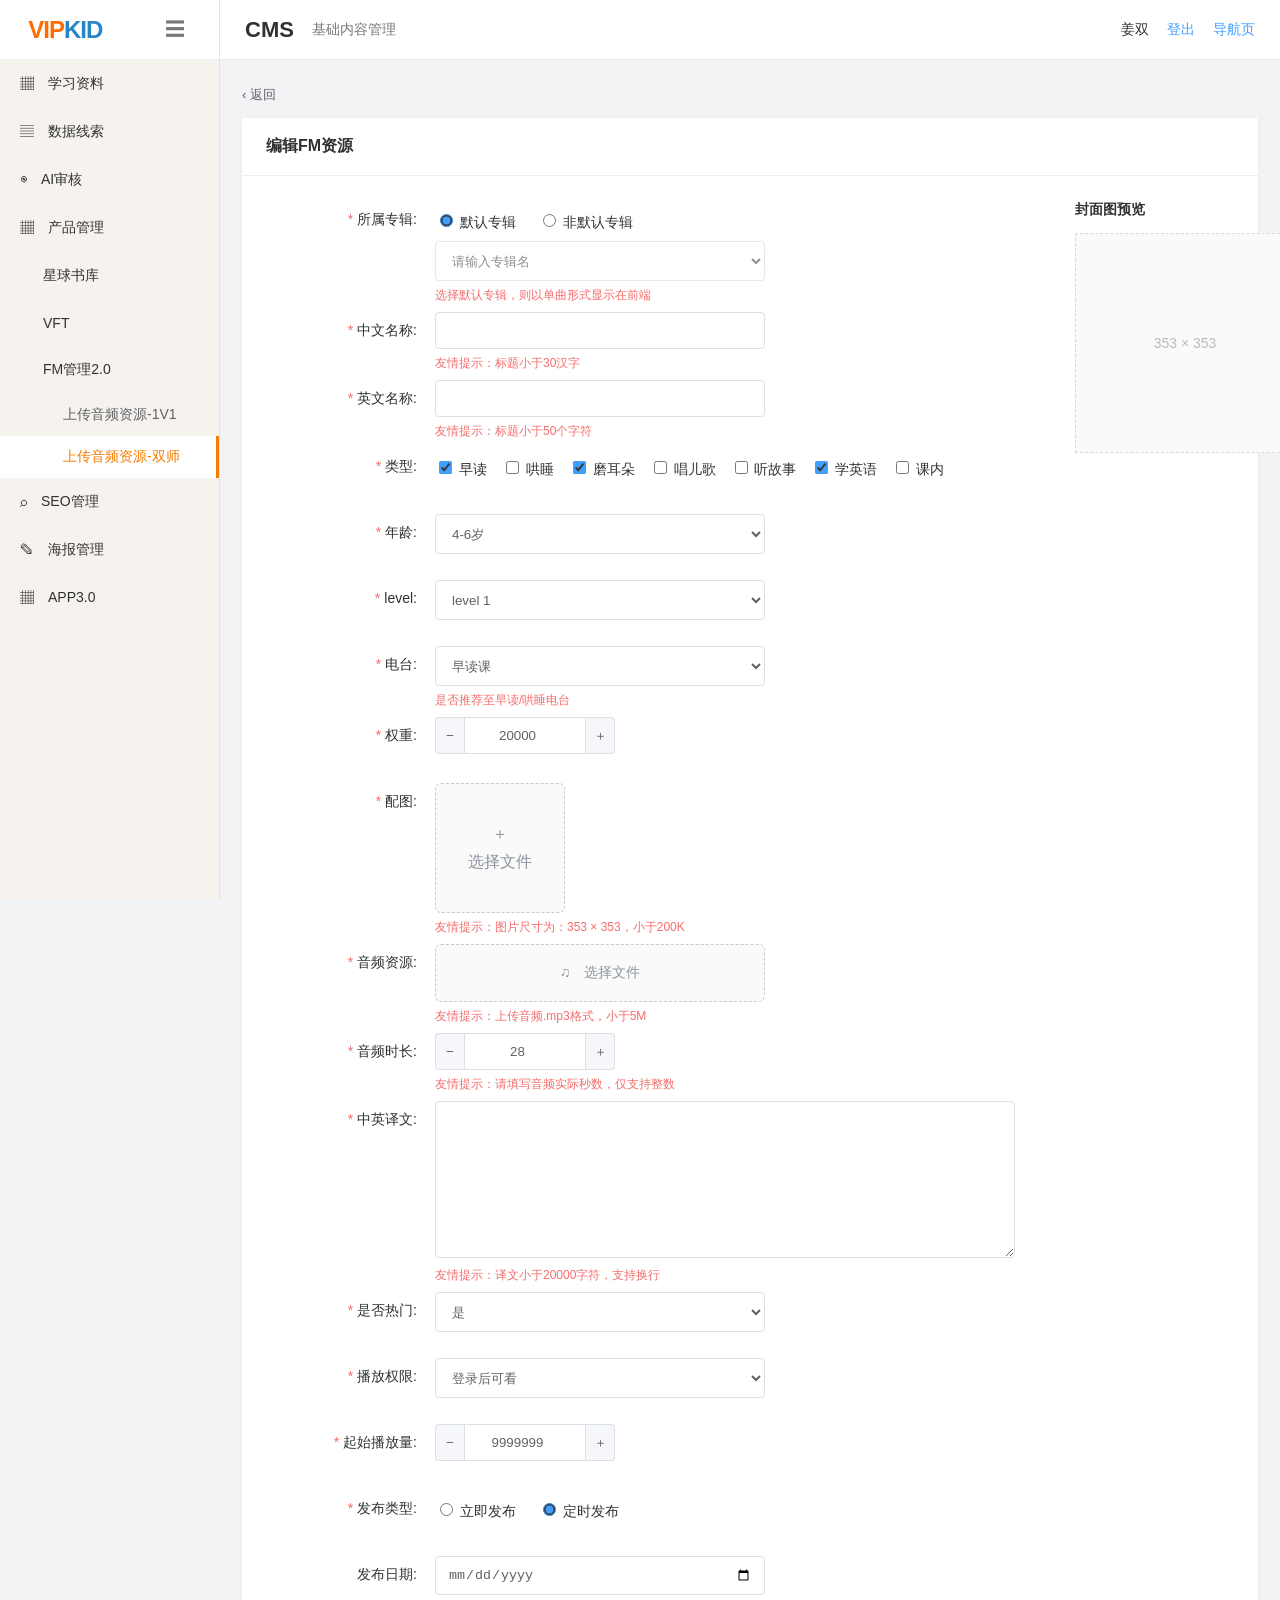
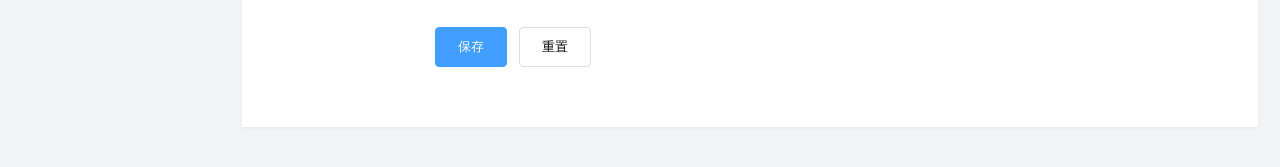
==== prototype/index.html @ 86581674 "feat: hide age and radio fields for in-class content" ====
<!doctype html>
<html lang="zh-CN">
<head>
  <meta charset="utf-8"><meta name="viewport" content="width=device-width,initial-scale=1">
  <title>VIPKID CMS · 编辑FM资源</title>
  <link rel="stylesheet" href="style.css">
</head>
<body>
<div class="app">
  <aside class="sidebar" id="sidebar">
    <div class="brand"><div class="logo">VIP<span>KID</span></div><button id="collapse" aria-label="收起菜单">☰</button></div>
    <nav>
      <details><summary>▦　学习资料</summary><a>资料下发</a><a>发送记录</a></details>
      <details><summary>▤　数据线索</summary><a>模板管理</a><a>tTraceId列表</a><a>业务线管理</a></details>
      <details><summary>◉　AI审核</summary><a>上传图片审核</a></details>
      <details open><summary>▦　产品管理</summary><div class="nested">星球书库</div><div class="nested">VFT</div><details open class="inner"><summary>FM管理2.0</summary><span class="menu-static">上传音频资源-1V1</span><a class="active">上传音频资源-双师</a></details></details>
      <details><summary>⌕　SEO管理</summary><a>文章管理</a><a>锚文本互链</a><a>AB配置</a></details>
      <details><summary>✎　海报管理</summary><a>个性化海报</a><a>APP&微信海报</a><a>海报文案</a></details>
      <details><summary>▦　APP3.0</summary><a>通用配置管理</a><a>我的入口</a><a>模板区域管理</a></details>
    </nav>
  </aside>
  <div class="page">
    <header><b>CMS</b><span>基础内容管理</span><div class="account">姜双　 <a>登出</a>　 <a>导航页</a></div></header>
    <main>
      <button class="back" type="button" onclick="history.back()">‹ 返回</button>
      <section class="card">
        <h1>编辑FM资源</h1>
        <div class="content">
          <form id="fmForm" novalidate>
            <div class="field required"><label>所属专辑:</label><div><div class="choices"><label><input type="radio" name="album" value="default" checked> 默认专辑</label><label><input type="radio" name="album" value="other"> 非默认专辑</label></div><select id="albumName" disabled><option>请输入专辑名</option><option>自然拼读</option><option>睡前故事</option></select><small>选择默认专辑，则以单曲形式显示在前端</small></div></div>
            <div class="field required"><label for="cname">中文名称:</label><div><input id="cname" maxlength="30"><small>友情提示：标题小于30汉字</small></div></div>
            <div class="field required"><label for="ename">英文名称:</label><div><input id="ename" maxlength="50"><small>友情提示：标题小于50个字符</small></div></div>
            <div class="field required"><label>类型:</label><div class="choices wrap"><label><input type="checkbox" checked> 早读</label><label><input type="checkbox"> 哄睡</label><label><input type="checkbox" checked> 磨耳朵</label><label><input type="checkbox"> 唱儿歌</label><label><input type="checkbox"> 听故事</label><label><input type="checkbox" checked> 学英语</label><label><input type="checkbox" id="inClass"> 课内</label></div></div>
            <div class="field required" id="ageRow"><label for="age">年龄:</label><select id="age"><option>0-3岁</option><option selected>4-6岁</option><option>7-9岁</option><option>9岁以上</option></select></div>
            <div class="field required"><label for="level">level:</label><select id="level"><option selected>level 1</option><option>level 2</option><option>level 3</option><option>level 4</option><option>level 5</option><option>level 6</option><option>level 7</option></select></div>
            <div class="field required" id="radioRow"><label for="radio">电台:</label><div><select id="radio"><option selected>早读课</option><option>随身听</option><option>哄睡电台</option><option>不属于任何电台</option></select><small>是否推荐至早读/哄睡电台</small></div></div>
            <div class="field required"><label>权重:</label><div class="stepper"><button type="button" data-step="-1">−</button><input id="weight" type="number" min="0" max="99999" value="20000"><button type="button" data-step="1">＋</button></div></div>
            <div class="field required"><label>配图:</label><div><label class="upload image-upload"><input type="file" id="cover" accept="image/*"><span id="coverText">＋<br>选择文件</span><img id="coverPreview" hidden alt="封面预览"></label><small>友情提示：图片尺寸为：353 × 353，小于200K</small></div></div>
            <div class="field required"><label>音频资源:</label><div><label class="upload audio-upload"><input type="file" id="audioFile" accept="audio/mp3,audio/mpeg"><span id="audioText">♫　选择文件</span><audio id="audioPreview" controls hidden></audio></label><small>友情提示：上传音频.mp3格式，小于5M</small></div></div>
            <div class="field required"><label>音频时长:</label><div><div class="stepper"><button type="button" data-step="-1">−</button><input id="duration" type="number" min="0" max="99999" value="28"><button type="button" data-step="1">＋</button></div><small>友情提示：请填写音频实际秒数，仅支持整数</small></div></div>
            <div class="field required wide"><label for="translation">中英译文:</label><div><textarea id="translation" rows="9" maxlength="20000"></textarea><small>友情提示：译文小于20000字符，支持换行</small></div></div>
            <div class="field required"><label for="hot">是否热门:</label><select id="hot"><option selected>是</option><option>否</option></select></div>
            <div class="field required"><label for="power">播放权限:</label><select id="power"><option>所有人可看</option><option selected>登录后可看</option></select></div>
            <div class="field required"><label>起始播放量:</label><div class="stepper"><button type="button" data-step="-1">−</button><input id="plays" type="number" min="0" max="9999999" value="9999999"><button type="button" data-step="1">＋</button></div></div>
            <div class="field required"><label>发布类型:</label><div class="choices"><label><input type="radio" name="publish" value="now"> 立即发布</label><label><input type="radio" name="publish" value="scheduled" checked> 定时发布</label></div></div>
            <div class="field" id="dateRow"><label for="date">发布日期:</label><input id="date" type="date"></div>
            <div class="actions"><button class="primary" type="submit">保存</button><button type="reset">重置</button></div>
          </form>
          <aside class="preview"><b>封面图预览</b><div id="largePreview">353 × 353</div></aside>
        </div>
      </section>
    </main>
  </div>
</div>
<div class="toast" id="toast" role="status"></div>
<script src="script.js"></script>
</body></html>
---- prototype/style.css ----
:root{--orange:#f57c00;--ink:#303133;--muted:#909399;--line:#dcdfe6;--blue:#409eff;--side:#f6f2ee}
*{box-sizing:border-box}
body{margin:0;font-family:"Helvetica Neue",Arial,"PingFang SC",sans-serif;color:var(--ink);background:#f2f3f5;font-size:14px}
.app{display:flex;min-height:100vh}
.sidebar{position:fixed;inset:0 auto 0 0;width:220px;background:var(--side);border-right:1px solid #e7e1dc;overflow:auto;transition:.2s;z-index:3}
.brand{height:60px;background:#fff;display:flex;align-items:center;justify-content:space-around;border-bottom:1px solid #eee}
.logo{font-size:24px;font-weight:900;color:#ff6b00;letter-spacing:-1px}
.logo span{color:#2684c7}
.brand button{border:0;background:none;color:#777;font-size:20px;cursor:pointer}
.sidebar summary,.sidebar a,.nested,.menu-static{display:block;padding:15px 20px;list-style:none}
.sidebar summary,.sidebar a{cursor:pointer}
.sidebar summary:hover,.sidebar a:hover{background:#eee7e1}
.sidebar details>a,.nested,.inner summary{padding-left:43px}
.sidebar .inner a,.sidebar .inner .menu-static{padding:12px 18px 12px 63px}
.sidebar .inner>.menu-static{display:block;width:100%;padding:12px 18px 12px 63px;color:#606266;cursor:default;white-space:nowrap}
.sidebar .active{color:var(--orange);background:#fff;border-right:3px solid var(--orange)}
.sidebar.collapsed{width:66px}
.sidebar.collapsed nav{display:none}
.sidebar.collapsed .logo{font-size:0}
.sidebar.collapsed .logo:after{content:'V';font-size:24px}
.page{margin-left:220px;width:calc(100% - 220px);transition:.2s}
.page.expanded{margin-left:66px;width:calc(100% - 66px)}
header{height:60px;background:#fff;display:flex;align-items:center;padding:0 25px;border-bottom:1px solid #e8e8e8}
header b{font-size:22px;margin-right:18px}
header span{color:#777}
.account{margin-left:auto}
.account a{color:#409eff;cursor:pointer}
main{padding:18px 22px 40px}
.back{border:0;background:transparent;color:#606266;padding:8px 0 14px;cursor:pointer}
.card{background:#fff;min-width:760px;box-shadow:0 1px 3px rgba(0,0,0,.06)}
h1{font-size:16px;margin:0;padding:18px 24px;border-bottom:1px solid #ebeef5}
.content{display:flex;padding:25px 28px 60px;gap:60px}
form{width:780px}
.field{display:grid;grid-template-columns:165px 330px;min-height:58px;align-items:start;margin-bottom:8px}
.field>label:first-child{text-align:right;padding:10px 18px 0 0}
.field.required>label:first-child:before{content:'*';color:#f56c6c;margin-right:4px}
.field input:not([type=radio]):not([type=checkbox]):not([type=file]),select,textarea{width:100%;border:1px solid var(--line);border-radius:4px;padding:10px 12px;background:#fff;color:#606266;outline:none}
.field input:focus,select:focus,textarea:focus{border-color:var(--blue)}
select{height:40px}
.field small{display:block;color:#f56c6c;font-size:12px;margin-top:6px}
.choices{display:flex;gap:22px;align-items:center;height:40px}
.choices.wrap{gap:15px;white-space:nowrap}
.choices input{accent-color:var(--blue)}
.stepper{display:flex;width:180px}
.stepper input{border-radius:0!important;text-align:center}
.stepper button{width:38px;border:1px solid var(--line);background:#f5f7fa;color:#606266;cursor:pointer}
.stepper button:first-child{border-radius:4px 0 0 4px;border-right:0}
.stepper button:last-child{border-radius:0 4px 4px 0;border-left:0}
.upload{border:1px dashed #c0ccda;border-radius:6px;display:flex;align-items:center;justify-content:center;color:#8c939d;cursor:pointer;overflow:hidden;background:#fafafa}
.upload:hover{border-color:var(--blue);color:var(--blue)}
.upload input{display:none}
.image-upload{width:130px;height:130px;text-align:center;font-size:16px;line-height:28px}
.image-upload img{width:100%;height:100%;object-fit:cover}
.audio-upload{width:330px;min-height:58px}
.audio-upload audio{width:310px}
.wide{grid-template-columns:165px 580px}
.actions{margin-left:165px;padding-top:5px;display:flex;gap:12px}
.actions button{padding:10px 22px;border:1px solid var(--line);background:#fff;border-radius:4px;cursor:pointer}
.actions .primary{background:var(--blue);border-color:var(--blue);color:#fff}
.preview{width:260px}
.preview>b{display:block;margin-bottom:14px}
.preview div{width:220px;height:220px;background:#fafafa;border:1px dashed #d9d9d9;color:#bbb;display:grid;place-items:center;background-size:cover;background-position:center}
.toast{position:fixed;top:80px;left:50%;transform:translate(-50%,-20px);background:#f0f9eb;border:1px solid #e1f3d8;color:#67c23a;padding:12px 25px;border-radius:4px;opacity:0;pointer-events:none;transition:.25s;z-index:9}
.toast.show{opacity:1;transform:translate(-50%,0)}
.error{border-color:#f56c6c!important}
@media(max-width:900px){.sidebar{width:66px}
.sidebar nav{display:none}
.sidebar .logo{font-size:0}
.sidebar .logo:after{content:'V';font-size:24px}
.page{margin-left:66px;width:calc(100% - 66px)}
main{padding:10px}
.content{padding:18px;display:block}
.preview{display:none}
.card{overflow:auto}
.field{grid-template-columns:135px 320px}
.field>label:first-child{padding-right:12px}
.wide{grid-template-columns:135px 500px}
.actions{margin-left:135px}
}
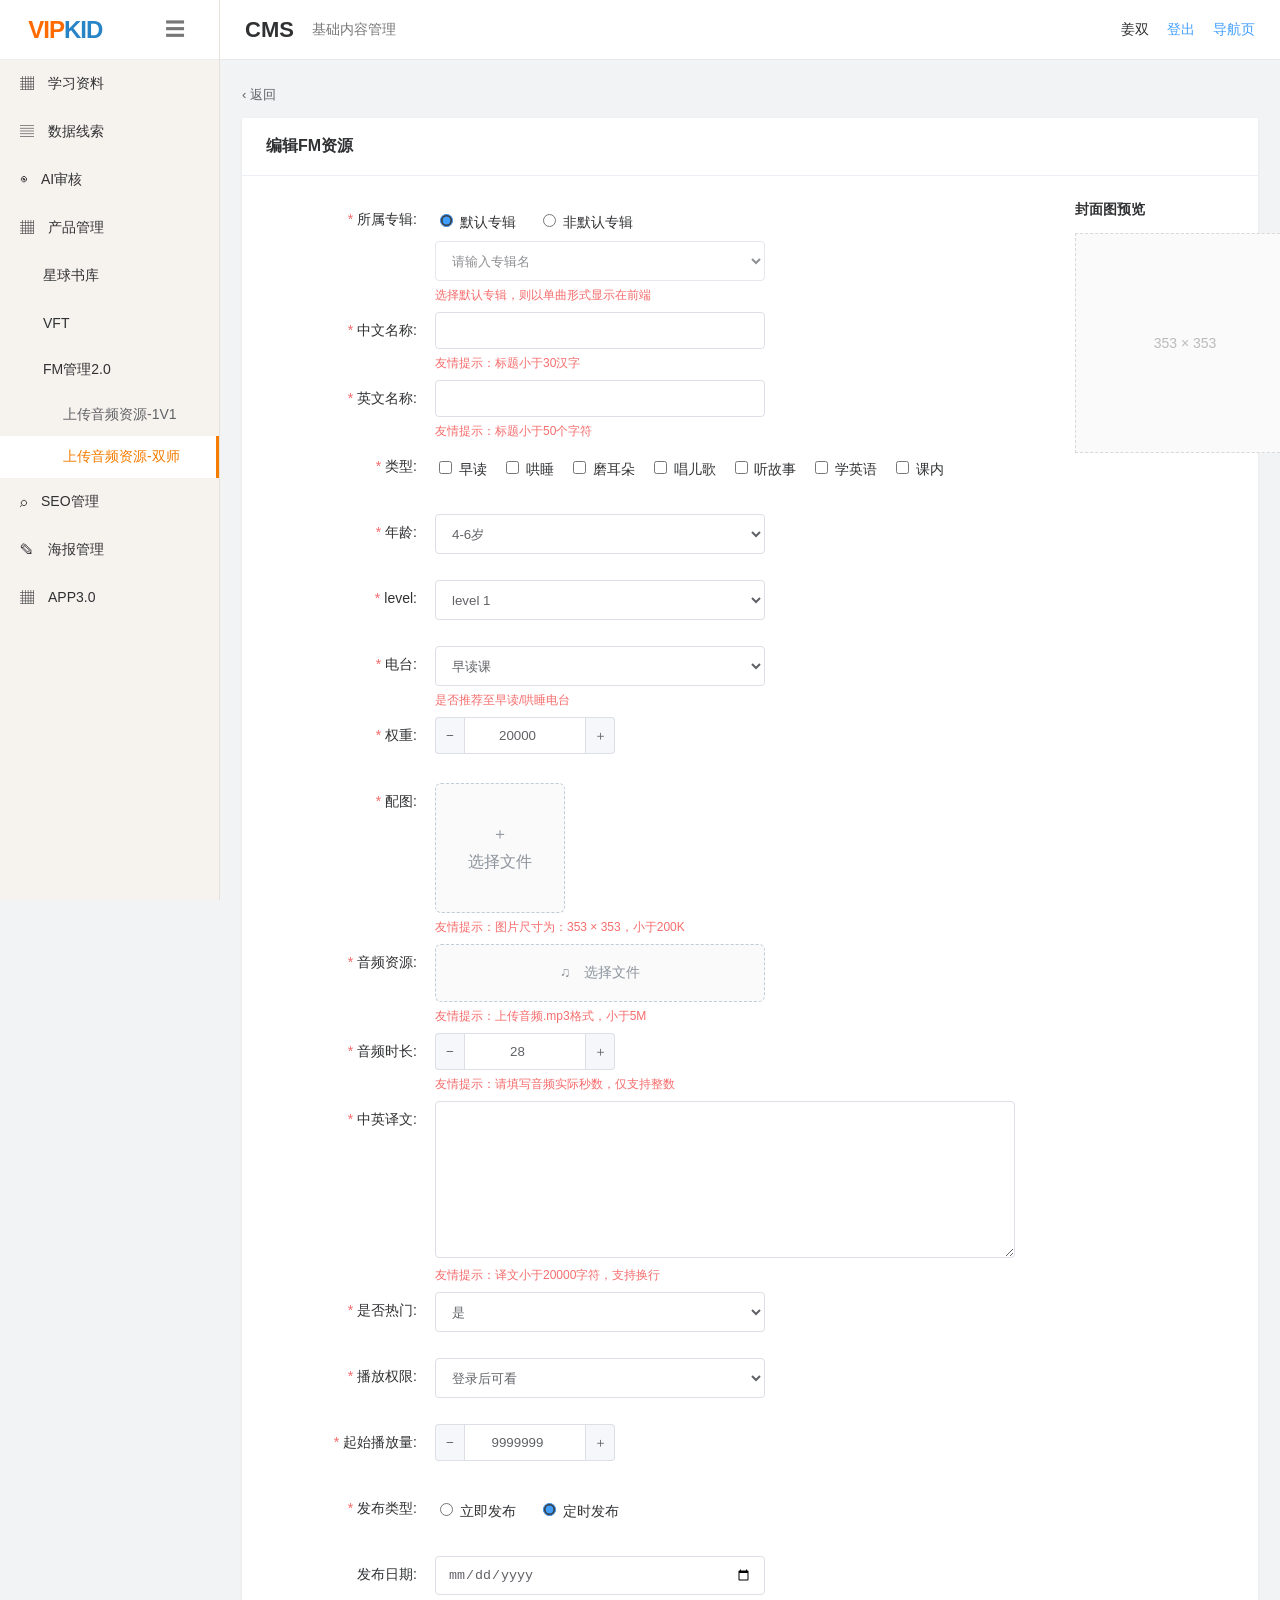
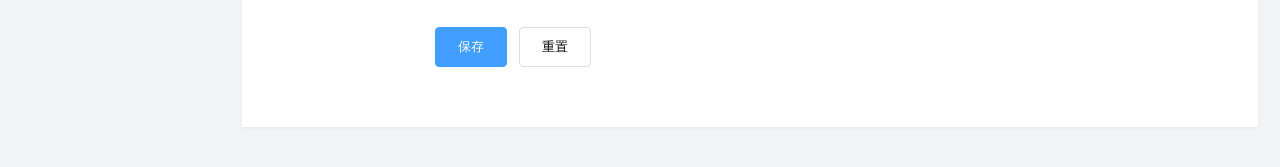
==== commit 1bcfa32b: "fix: default all content type checkboxes to unchecked" ====
--- a/prototype/index.html
+++ b/prototype/index.html
@@ -30,7 +30,7 @@
             <div class="field required"><label>所属专辑:</label><div><div class="choices"><label><input type="radio" name="album" value="default" checked> 默认专辑</label><label><input type="radio" name="album" value="other"> 非默认专辑</label></div><select id="albumName" disabled><option>请输入专辑名</option><option>自然拼读</option><option>睡前故事</option></select><small>选择默认专辑，则以单曲形式显示在前端</small></div></div>
             <div class="field required"><label for="cname">中文名称:</label><div><input id="cname" maxlength="30"><small>友情提示：标题小于30汉字</small></div></div>
             <div class="field required"><label for="ename">英文名称:</label><div><input id="ename" maxlength="50"><small>友情提示：标题小于50个字符</small></div></div>
-            <div class="field required"><label>类型:</label><div class="choices wrap"><label><input type="checkbox" checked> 早读</label><label><input type="checkbox"> 哄睡</label><label><input type="checkbox" checked> 磨耳朵</label><label><input type="checkbox"> 唱儿歌</label><label><input type="checkbox"> 听故事</label><label><input type="checkbox" checked> 学英语</label><label><input type="checkbox" id="inClass"> 课内</label></div></div>
+            <div class="field required"><label>类型:</label><div class="choices wrap"><label><input type="checkbox"> 早读</label><label><input type="checkbox"> 哄睡</label><label><input type="checkbox"> 磨耳朵</label><label><input type="checkbox"> 唱儿歌</label><label><input type="checkbox"> 听故事</label><label><input type="checkbox"> 学英语</label><label><input type="checkbox" id="inClass"> 课内</label></div></div>
             <div class="field required" id="ageRow"><label for="age">年龄:</label><select id="age"><option>0-3岁</option><option selected>4-6岁</option><option>7-9岁</option><option>9岁以上</option></select></div>
             <div class="field required"><label for="level">level:</label><select id="level"><option selected>level 1</option><option>level 2</option><option>level 3</option><option>level 4</option><option>level 5</option><option>level 6</option><option>level 7</option></select></div>
             <div class="field required" id="radioRow"><label for="radio">电台:</label><div><select id="radio"><option selected>早读课</option><option>随身听</option><option>哄睡电台</option><option>不属于任何电台</option></select><small>是否推荐至早读/哄睡电台</small></div></div>
--- a/prototype/style.css
+++ b/prototype/style.css
@@ -38,8 +38,9 @@
 .field input:focus,select:focus,textarea:focus{border-color:var(--blue)}
 select{height:40px}
 .field small{display:block;color:#f56c6c;font-size:12px;margin-top:6px}
+.field.is-hidden{display:none}
 .choices{display:flex;gap:22px;align-items:center;height:40px}
-.choices.wrap{gap:15px;white-space:nowrap}
+.choices.wrap{gap:15px;white-space:nowrap;width:560px}
 .choices input{accent-color:var(--blue)}
 .stepper{display:flex;width:180px}
 .stepper input{border-radius:0!important;text-align:center}
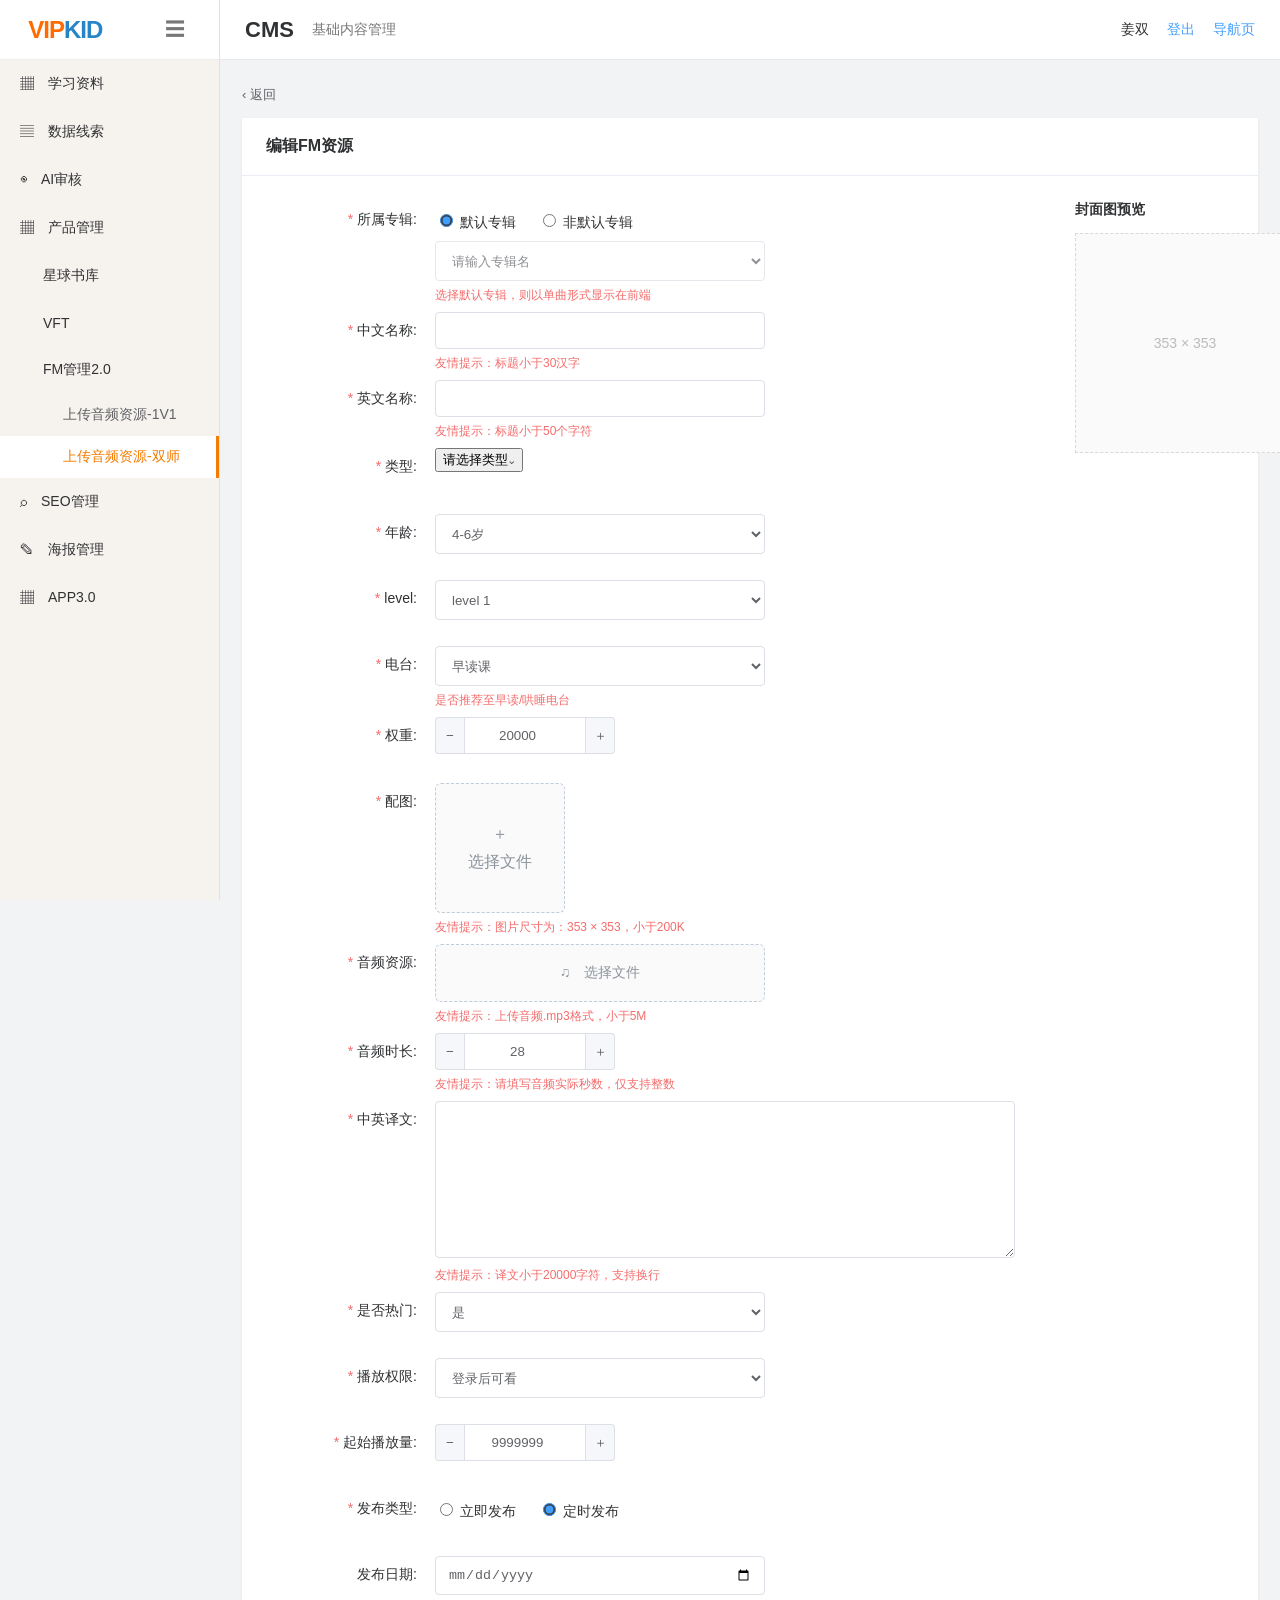
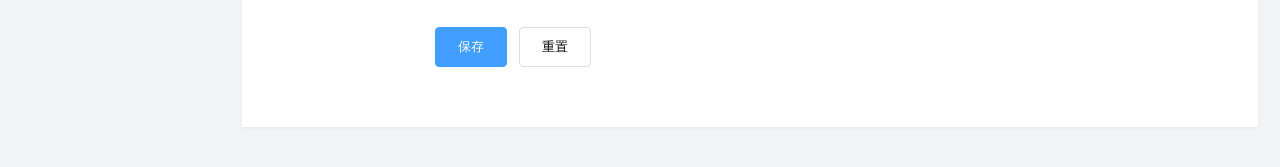
==== commit 8ae7d23a: "feat: replace content types with cascader selector" ====
--- a/prototype/index.html
+++ b/prototype/index.html
@@ -30,7 +30,7 @@
             <div class="field required"><label>所属专辑:</label><div><div class="choices"><label><input type="radio" name="album" value="default" checked> 默认专辑</label><label><input type="radio" name="album" value="other"> 非默认专辑</label></div><select id="albumName" disabled><option>请输入专辑名</option><option>自然拼读</option><option>睡前故事</option></select><small>选择默认专辑，则以单曲形式显示在前端</small></div></div>
             <div class="field required"><label for="cname">中文名称:</label><div><input id="cname" maxlength="30"><small>友情提示：标题小于30汉字</small></div></div>
             <div class="field required"><label for="ename">英文名称:</label><div><input id="ename" maxlength="50"><small>友情提示：标题小于50个字符</small></div></div>
-            <div class="field required"><label>类型:</label><div class="choices wrap"><label><input type="checkbox"> 早读</label><label><input type="checkbox"> 哄睡</label><label><input type="checkbox"> 磨耳朵</label><label><input type="checkbox"> 唱儿歌</label><label><input type="checkbox"> 听故事</label><label><input type="checkbox"> 学英语</label><label><input type="checkbox" id="inClass"> 课内</label></div></div>
+            <div class="field required"><label>类型:</label><div class="cascader" id="typeCascader"><button type="button" class="cascader-trigger" id="typeTrigger"><span id="typeText">请选择类型</span><span class="arrow">⌄</span></button><div class="cascader-panel" id="typePanel" hidden><div class="cascader-level primary-level"><button type="button" data-primary="inside">课内</button><button type="button" data-primary="outside">课外 <span>›</span></button></div><div class="cascader-level secondary-level" id="outsideTypes" hidden><label><input type="checkbox" value="早读"> 早读</label><label><input type="checkbox" value="哄睡"> 哄睡</label><label><input type="checkbox" value="磨耳朵"> 磨耳朵</label><label><input type="checkbox" value="唱儿歌"> 唱儿歌</label><label><input type="checkbox" value="听故事"> 听故事</label><label><input type="checkbox" value="学英语"> 学英语</label></div></div></div></div>
             <div class="field required" id="ageRow"><label for="age">年龄:</label><select id="age"><option>0-3岁</option><option selected>4-6岁</option><option>7-9岁</option><option>9岁以上</option></select></div>
             <div class="field required"><label for="level">level:</label><select id="level"><option selected>level 1</option><option>level 2</option><option>level 3</option><option>level 4</option><option>level 5</option><option>level 6</option><option>level 7</option></select></div>
             <div class="field required" id="radioRow"><label for="radio">电台:</label><div><select id="radio"><option selected>早读课</option><option>随身听</option><option>哄睡电台</option><option>不属于任何电台</option></select><small>是否推荐至早读/哄睡电台</small></div></div>
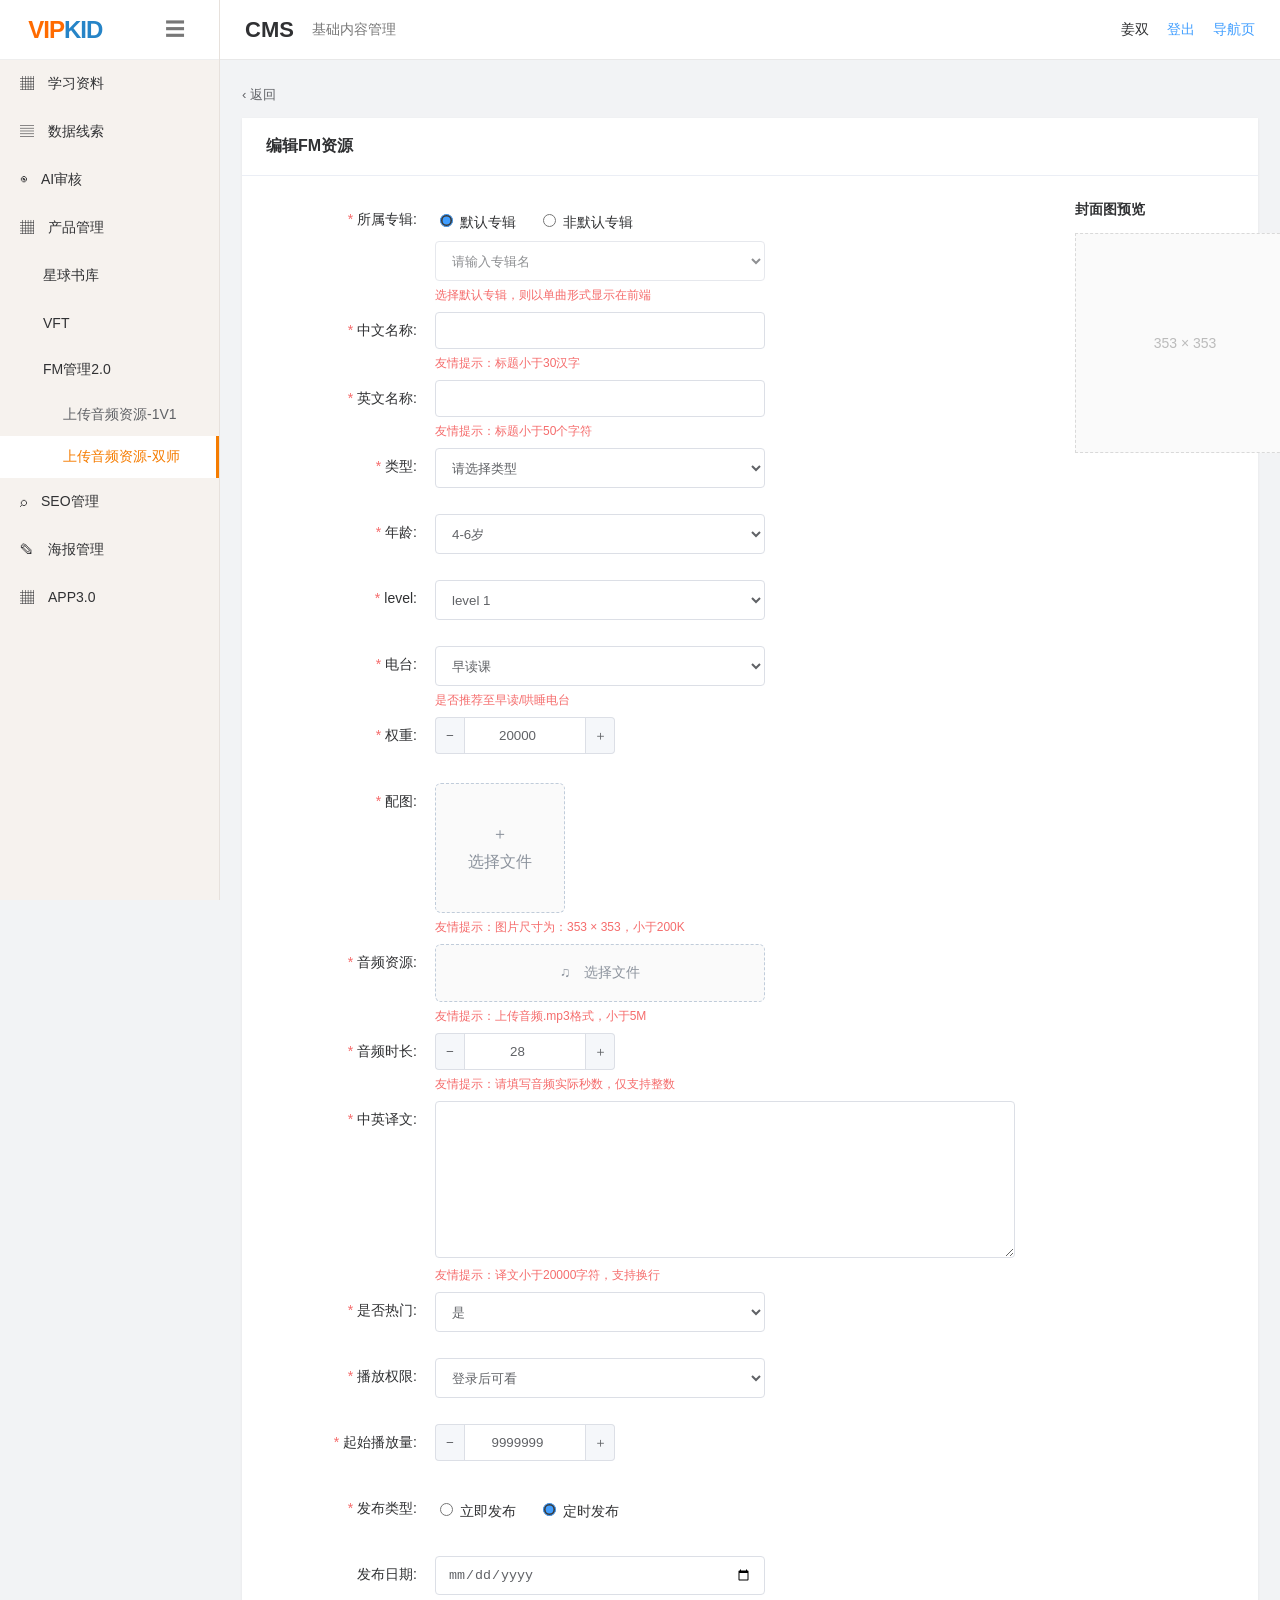
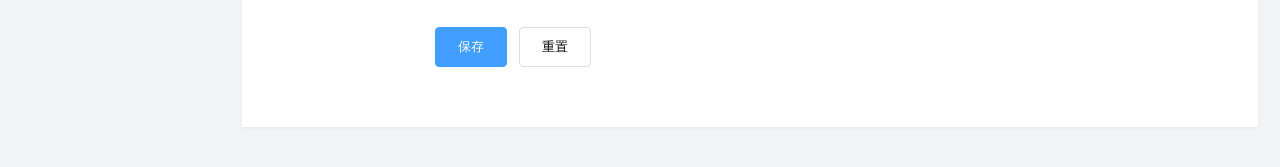
==== commit 147ac50f: "fix: make type cascader reliable and match select styling" ====
--- a/prototype/index.html
+++ b/prototype/index.html
@@ -30,7 +30,7 @@
             <div class="field required"><label>所属专辑:</label><div><div class="choices"><label><input type="radio" name="album" value="default" checked> 默认专辑</label><label><input type="radio" name="album" value="other"> 非默认专辑</label></div><select id="albumName" disabled><option>请输入专辑名</option><option>自然拼读</option><option>睡前故事</option></select><small>选择默认专辑，则以单曲形式显示在前端</small></div></div>
             <div class="field required"><label for="cname">中文名称:</label><div><input id="cname" maxlength="30"><small>友情提示：标题小于30汉字</small></div></div>
             <div class="field required"><label for="ename">英文名称:</label><div><input id="ename" maxlength="50"><small>友情提示：标题小于50个字符</small></div></div>
-            <div class="field required"><label>类型:</label><div class="cascader" id="typeCascader"><button type="button" class="cascader-trigger" id="typeTrigger"><span id="typeText">请选择类型</span><span class="arrow">⌄</span></button><div class="cascader-panel" id="typePanel" hidden><div class="cascader-level primary-level"><button type="button" data-primary="inside">课内</button><button type="button" data-primary="outside">课外 <span>›</span></button></div><div class="cascader-level secondary-level" id="outsideTypes" hidden><label><input type="checkbox" value="早读"> 早读</label><label><input type="checkbox" value="哄睡"> 哄睡</label><label><input type="checkbox" value="磨耳朵"> 磨耳朵</label><label><input type="checkbox" value="唱儿歌"> 唱儿歌</label><label><input type="checkbox" value="听故事"> 听故事</label><label><input type="checkbox" value="学英语"> 学英语</label></div></div></div></div>
+            <div class="field required"><label for="typePrimary">类型:</label><div class="cascade-selects"><select id="typePrimary"><option value="" selected disabled>请选择类型</option><option value="inside">课内</option><option value="outside">课外</option></select><select id="typeSecondary" hidden><option value="" selected disabled>请选择课外类型</option><option>早读</option><option>哄睡</option><option>磨耳朵</option><option>唱儿歌</option><option>听故事</option><option>学英语</option></select></div></div>
             <div class="field required" id="ageRow"><label for="age">年龄:</label><select id="age"><option>0-3岁</option><option selected>4-6岁</option><option>7-9岁</option><option>9岁以上</option></select></div>
             <div class="field required"><label for="level">level:</label><select id="level"><option selected>level 1</option><option>level 2</option><option>level 3</option><option>level 4</option><option>level 5</option><option>level 6</option><option>level 7</option></select></div>
             <div class="field required" id="radioRow"><label for="radio">电台:</label><div><select id="radio"><option selected>早读课</option><option>随身听</option><option>哄睡电台</option><option>不属于任何电台</option></select><small>是否推荐至早读/哄睡电台</small></div></div>
--- a/prototype/style.css
+++ b/prototype/style.css
@@ -42,6 +42,19 @@
 .choices{display:flex;gap:22px;align-items:center;height:40px}
 .choices.wrap{gap:15px;white-space:nowrap;width:560px}
 .choices input{accent-color:var(--blue)}
+.cascader{position:relative;width:330px}
+.cascader-trigger{width:100%;height:40px;padding:0 12px;border:1px solid var(--line);border-radius:4px;background:#fff;color:#606266;display:flex;align-items:center;justify-content:space-between;cursor:pointer;text-align:left}
+.cascader-trigger:hover,.cascader.open .cascader-trigger{border-color:var(--blue)}
+.cascader-trigger .arrow{color:#c0c4cc;font-size:17px;transition:.2s}
+.cascader.open .arrow{transform:rotate(180deg)}
+.cascader-panel{position:absolute;top:44px;left:0;z-index:8;display:flex;background:#fff;border:1px solid #e4e7ed;border-radius:4px;box-shadow:0 2px 12px rgba(0,0,0,.12);overflow:hidden}
+.cascader-panel[hidden]{display:none}
+.cascader-level{width:150px;min-height:92px;padding:6px 0}
+.cascader-level+.cascader-level{border-left:1px solid #e4e7ed}
+.cascader-level button,.cascader-level label{width:100%;height:38px;border:0;background:#fff;padding:0 16px;display:flex;align-items:center;justify-content:space-between;color:#606266;cursor:pointer;white-space:nowrap}
+.cascader-level button:hover,.cascader-level label:hover,.cascader-level button.selected{background:#f5f7fa;color:var(--blue)}
+.secondary-level label{justify-content:flex-start;gap:8px}
+.secondary-level input{accent-color:var(--blue)}
 .stepper{display:flex;width:180px}
 .stepper input{border-radius:0!important;text-align:center}
 .stepper button{width:38px;border:1px solid var(--line);background:#f5f7fa;color:#606266;cursor:pointer}
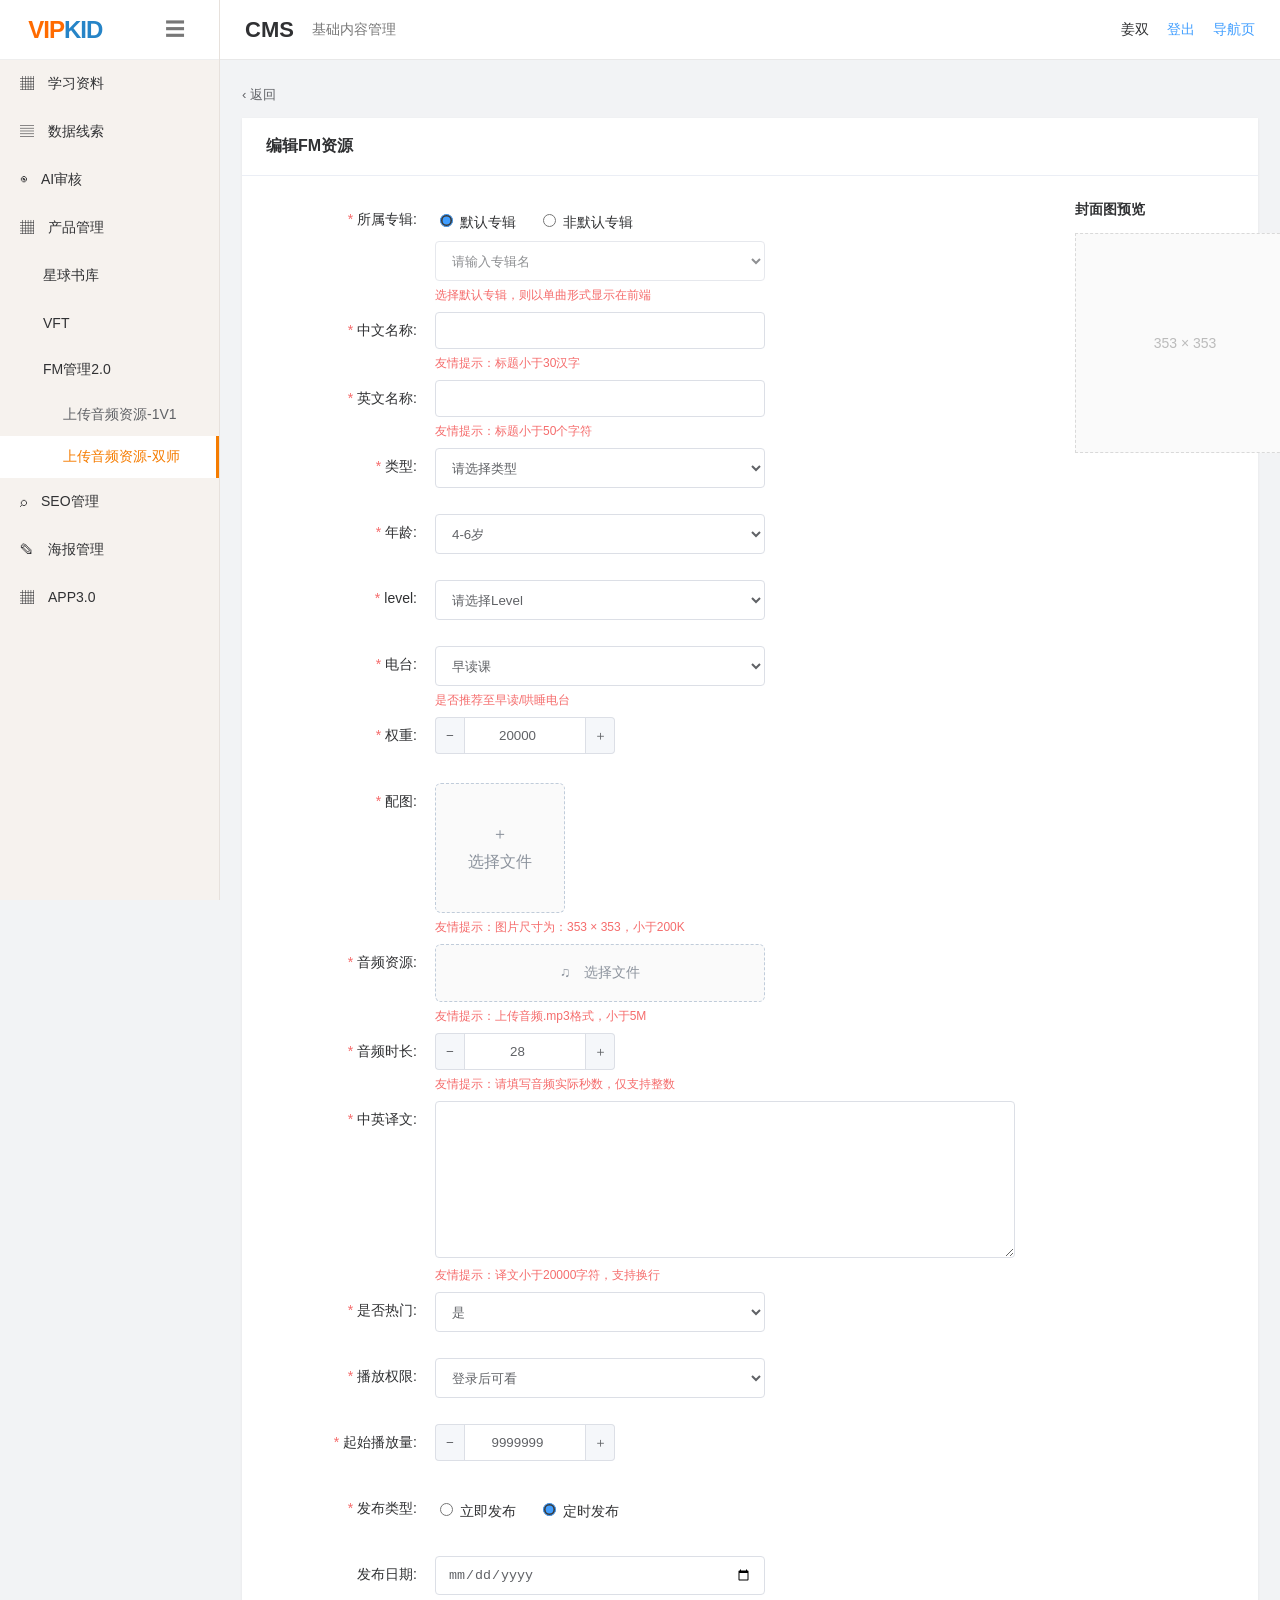
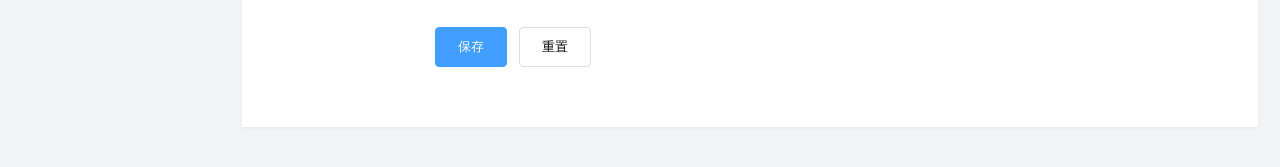
==== commit 12dd12a7: "feat: add Level Unit Lesson cascading selectors" ====
--- a/prototype/index.html
+++ b/prototype/index.html
@@ -32,7 +32,7 @@
             <div class="field required"><label for="ename">英文名称:</label><div><input id="ename" maxlength="50"><small>友情提示：标题小于50个字符</small></div></div>
             <div class="field required"><label for="typePrimary">类型:</label><div class="cascade-selects"><select id="typePrimary"><option value="" selected disabled>请选择类型</option><option value="inside">课内</option><option value="outside">课外</option></select><select id="typeSecondary" hidden><option value="" selected disabled>请选择课外类型</option><option>早读</option><option>哄睡</option><option>磨耳朵</option><option>唱儿歌</option><option>听故事</option><option>学英语</option></select></div></div>
             <div class="field required" id="ageRow"><label for="age">年龄:</label><select id="age"><option>0-3岁</option><option selected>4-6岁</option><option>7-9岁</option><option>9岁以上</option></select></div>
-            <div class="field required"><label for="level">level:</label><select id="level"><option selected>level 1</option><option>level 2</option><option>level 3</option><option>level 4</option><option>level 5</option><option>level 6</option><option>level 7</option></select></div>
+            <div class="field required"><label for="levelPrimary">level:</label><div class="level-cascade"><select id="levelPrimary"><option value="" selected disabled>请选择Level</option><option value="L1">L1</option><option value="L2">L2</option></select><select id="unitSelect" hidden><option value="" selected disabled>请选择Unit</option></select><select id="lessonSelect" hidden><option value="" selected disabled>请选择Lesson</option></select></div></div>
             <div class="field required" id="radioRow"><label for="radio">电台:</label><div><select id="radio"><option selected>早读课</option><option>随身听</option><option>哄睡电台</option><option>不属于任何电台</option></select><small>是否推荐至早读/哄睡电台</small></div></div>
             <div class="field required"><label>权重:</label><div class="stepper"><button type="button" data-step="-1">−</button><input id="weight" type="number" min="0" max="99999" value="20000"><button type="button" data-step="1">＋</button></div></div>
             <div class="field required"><label>配图:</label><div><label class="upload image-upload"><input type="file" id="cover" accept="image/*"><span id="coverText">＋<br>选择文件</span><img id="coverPreview" hidden alt="封面预览"></label><small>友情提示：图片尺寸为：353 × 353，小于200K</small></div></div>
--- a/prototype/style.css
+++ b/prototype/style.css
@@ -42,19 +42,10 @@
 .choices{display:flex;gap:22px;align-items:center;height:40px}
 .choices.wrap{gap:15px;white-space:nowrap;width:560px}
 .choices input{accent-color:var(--blue)}
-.cascader{position:relative;width:330px}
-.cascader-trigger{width:100%;height:40px;padding:0 12px;border:1px solid var(--line);border-radius:4px;background:#fff;color:#606266;display:flex;align-items:center;justify-content:space-between;cursor:pointer;text-align:left}
-.cascader-trigger:hover,.cascader.open .cascader-trigger{border-color:var(--blue)}
-.cascader-trigger .arrow{color:#c0c4cc;font-size:17px;transition:.2s}
-.cascader.open .arrow{transform:rotate(180deg)}
-.cascader-panel{position:absolute;top:44px;left:0;z-index:8;display:flex;background:#fff;border:1px solid #e4e7ed;border-radius:4px;box-shadow:0 2px 12px rgba(0,0,0,.12);overflow:hidden}
-.cascader-panel[hidden]{display:none}
-.cascader-level{width:150px;min-height:92px;padding:6px 0}
-.cascader-level+.cascader-level{border-left:1px solid #e4e7ed}
-.cascader-level button,.cascader-level label{width:100%;height:38px;border:0;background:#fff;padding:0 16px;display:flex;align-items:center;justify-content:space-between;color:#606266;cursor:pointer;white-space:nowrap}
-.cascader-level button:hover,.cascader-level label:hover,.cascader-level button.selected{background:#f5f7fa;color:var(--blue)}
-.secondary-level label{justify-content:flex-start;gap:8px}
-.secondary-level input{accent-color:var(--blue)}
+.cascade-selects{display:flex;gap:10px;width:540px}
+.cascade-selects select{width:330px;flex:0 0 330px}
+.cascade-selects #typeSecondary{width:200px;flex-basis:200px}
+.cascade-selects select[hidden]{display:none}
 .stepper{display:flex;width:180px}
 .stepper input{border-radius:0!important;text-align:center}
 .stepper button{width:38px;border:1px solid var(--line);background:#f5f7fa;color:#606266;cursor:pointer}
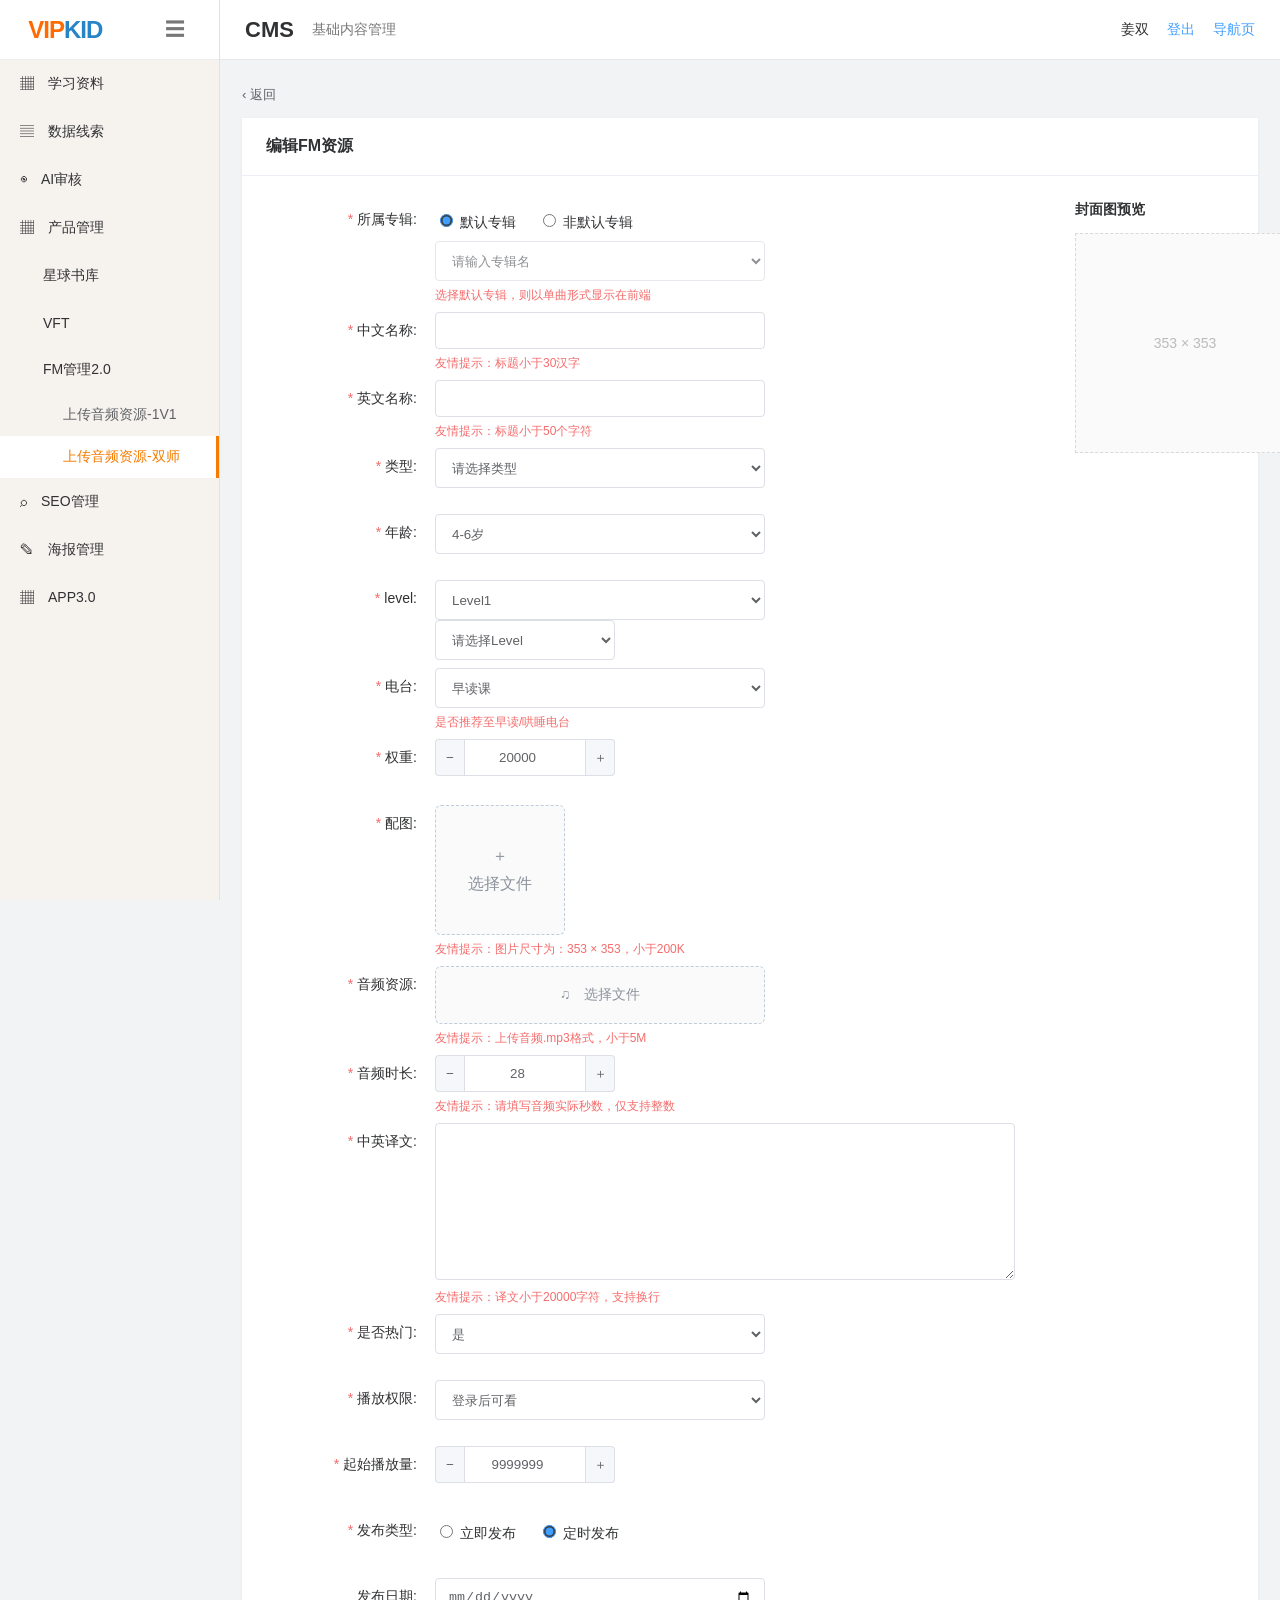
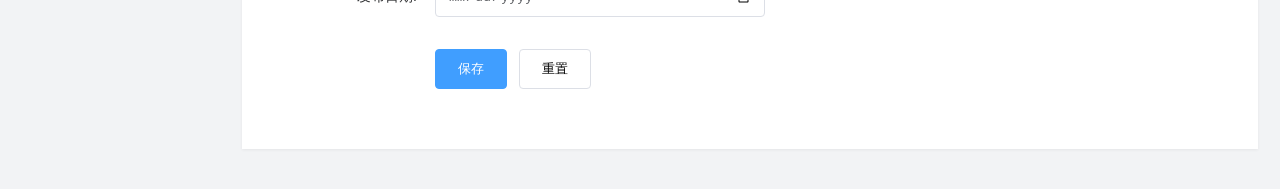
==== commit bebd2e9c: "fix: scope Level cascade to in-class content" ====
--- a/prototype/index.html
+++ b/prototype/index.html
@@ -32,7 +32,7 @@
             <div class="field required"><label for="ename">英文名称:</label><div><input id="ename" maxlength="50"><small>友情提示：标题小于50个字符</small></div></div>
             <div class="field required"><label for="typePrimary">类型:</label><div class="cascade-selects"><select id="typePrimary"><option value="" selected disabled>请选择类型</option><option value="inside">课内</option><option value="outside">课外</option></select><select id="typeSecondary" hidden><option value="" selected disabled>请选择课外类型</option><option>早读</option><option>哄睡</option><option>磨耳朵</option><option>唱儿歌</option><option>听故事</option><option>学英语</option></select></div></div>
             <div class="field required" id="ageRow"><label for="age">年龄:</label><select id="age"><option>0-3岁</option><option selected>4-6岁</option><option>7-9岁</option><option>9岁以上</option></select></div>
-            <div class="field required"><label for="levelPrimary">level:</label><div class="level-cascade"><select id="levelPrimary"><option value="" selected disabled>请选择Level</option><option value="L1">L1</option><option value="L2">L2</option></select><select id="unitSelect" hidden><option value="" selected disabled>请选择Unit</option></select><select id="lessonSelect" hidden><option value="" selected disabled>请选择Lesson</option></select></div></div>
+            <div class="field required"><label for="levelLegacy">level:</label><div class="level-selector"><select id="levelLegacy"><option selected>Level1</option><option>Level2</option><option>Level3</option><option>Level4</option><option>Level5</option><option>Level6</option><option>Level7</option></select><div class="level-cascade" id="levelCascade" hidden><select id="levelPrimary"><option value="" selected disabled>请选择Level</option><option value="L1">L1</option><option value="L2">L2</option></select><select id="unitSelect" hidden><option value="" selected disabled>请选择Unit</option></select><select id="lessonSelect" hidden><option value="" selected disabled>请选择Lesson</option></select></div></div></div>
             <div class="field required" id="radioRow"><label for="radio">电台:</label><div><select id="radio"><option selected>早读课</option><option>随身听</option><option>哄睡电台</option><option>不属于任何电台</option></select><small>是否推荐至早读/哄睡电台</small></div></div>
             <div class="field required"><label>权重:</label><div class="stepper"><button type="button" data-step="-1">−</button><input id="weight" type="number" min="0" max="99999" value="20000"><button type="button" data-step="1">＋</button></div></div>
             <div class="field required"><label>配图:</label><div><label class="upload image-upload"><input type="file" id="cover" accept="image/*"><span id="coverText">＋<br>选择文件</span><img id="coverPreview" hidden alt="封面预览"></label><small>友情提示：图片尺寸为：353 × 353，小于200K</small></div></div>
--- a/prototype/style.css
+++ b/prototype/style.css
@@ -46,6 +46,9 @@
 .cascade-selects select{width:330px;flex:0 0 330px}
 .cascade-selects #typeSecondary{width:200px;flex-basis:200px}
 .cascade-selects select[hidden]{display:none}
+.level-cascade{display:flex;gap:10px;width:570px}
+.level-cascade select{width:180px;flex:0 0 180px}
+.level-cascade select[hidden]{display:none}
 .stepper{display:flex;width:180px}
 .stepper input{border-radius:0!important;text-align:center}
 .stepper button{width:38px;border:1px solid var(--line);background:#f5f7fa;color:#606266;cursor:pointer}
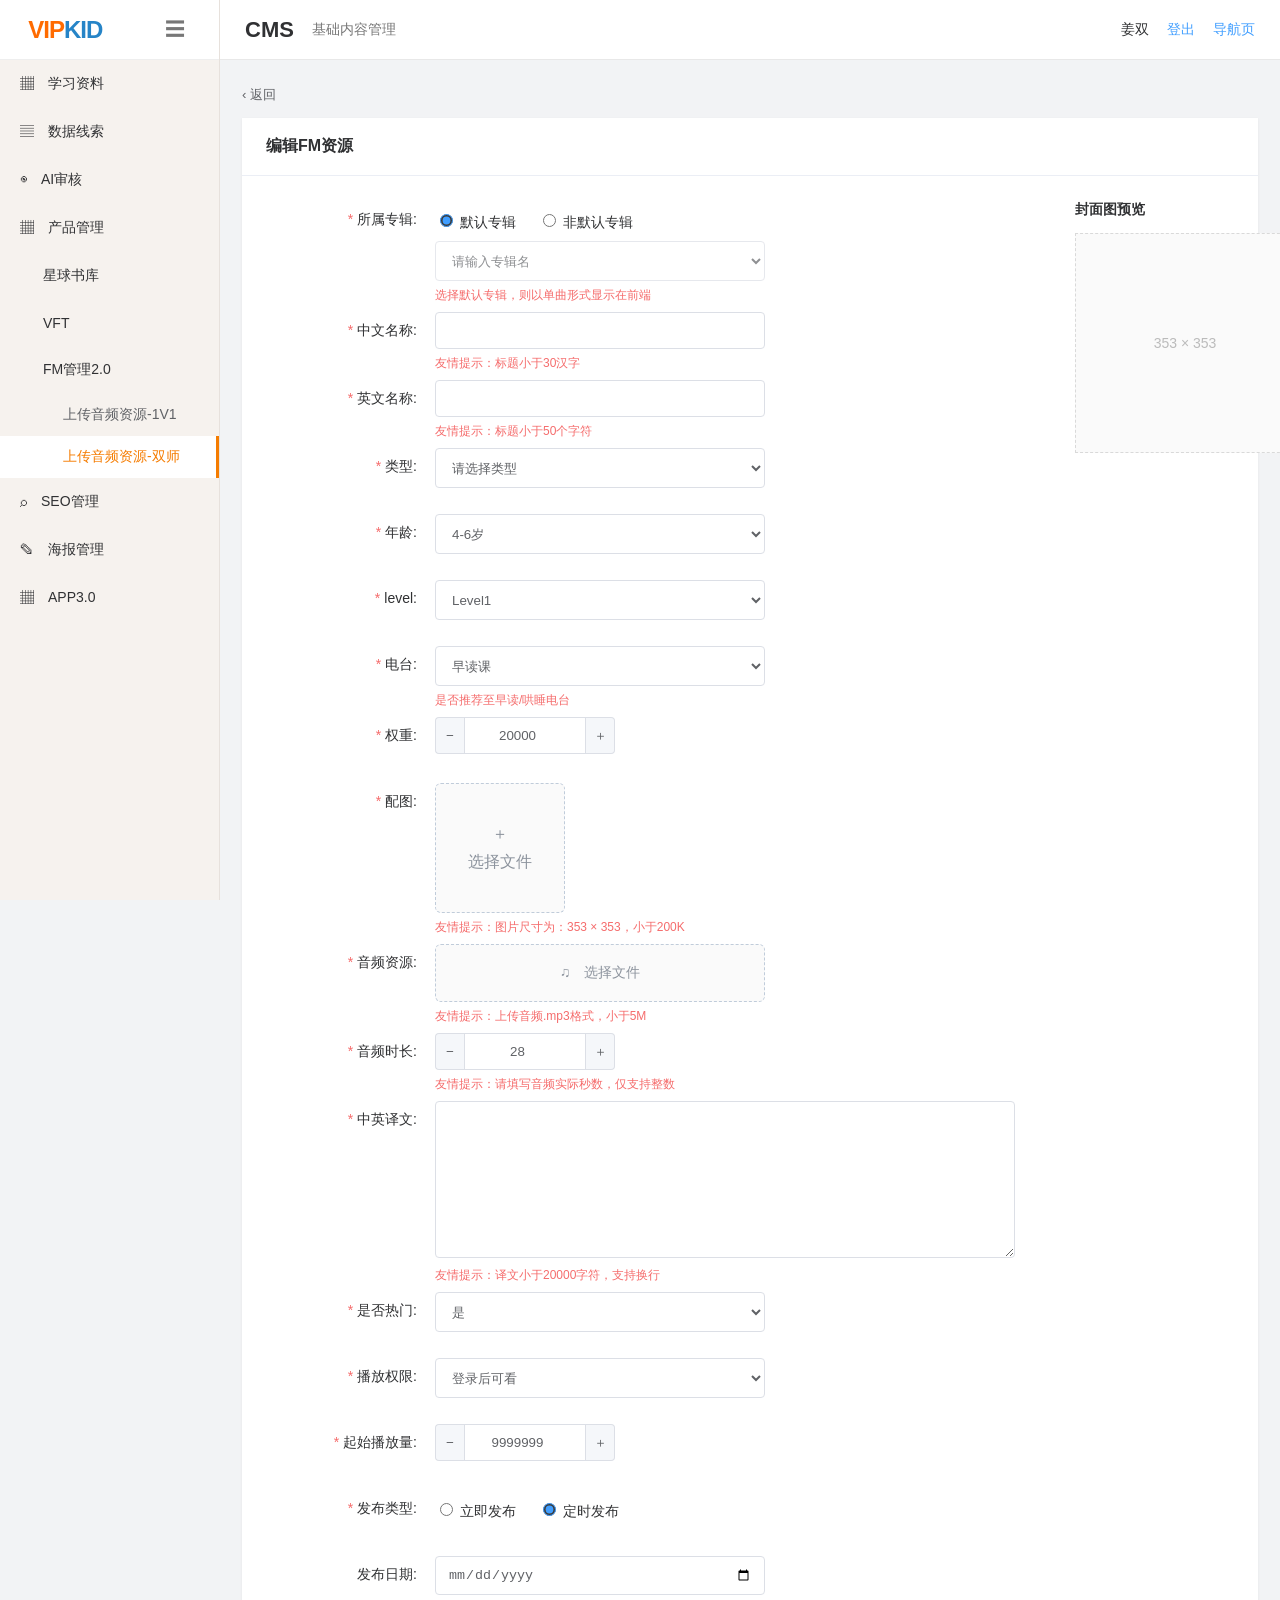
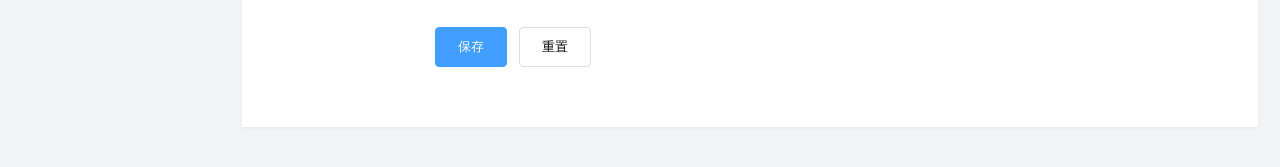
==== commit d12ee34e: "fix: preserve multi-select for off-campus types" ====
--- a/prototype/index.html
+++ b/prototype/index.html
@@ -30,7 +30,7 @@
             <div class="field required"><label>所属专辑:</label><div><div class="choices"><label><input type="radio" name="album" value="default" checked> 默认专辑</label><label><input type="radio" name="album" value="other"> 非默认专辑</label></div><select id="albumName" disabled><option>请输入专辑名</option><option>自然拼读</option><option>睡前故事</option></select><small>选择默认专辑，则以单曲形式显示在前端</small></div></div>
             <div class="field required"><label for="cname">中文名称:</label><div><input id="cname" maxlength="30"><small>友情提示：标题小于30汉字</small></div></div>
             <div class="field required"><label for="ename">英文名称:</label><div><input id="ename" maxlength="50"><small>友情提示：标题小于50个字符</small></div></div>
-            <div class="field required"><label for="typePrimary">类型:</label><div class="cascade-selects"><select id="typePrimary"><option value="" selected disabled>请选择类型</option><option value="inside">课内</option><option value="outside">课外</option></select><select id="typeSecondary" hidden><option value="" selected disabled>请选择课外类型</option><option>早读</option><option>哄睡</option><option>磨耳朵</option><option>唱儿歌</option><option>听故事</option><option>学英语</option></select></div></div>
+            <div class="field required"><label for="typePrimary">类型:</label><div class="cascade-selects"><select id="typePrimary"><option value="" selected disabled>请选择类型</option><option value="inside">课内</option><option value="outside">课外</option></select><div class="multi-select" id="typeSecondary" hidden><button type="button" class="multi-trigger" id="outsideTrigger"><span id="outsideText">请选择课外类型</span><span class="multi-arrow">⌄</span></button><div class="multi-options" id="outsideOptions" hidden><label><input type="checkbox" value="早读">早读</label><label><input type="checkbox" value="哄睡">哄睡</label><label><input type="checkbox" value="磨耳朵">磨耳朵</label><label><input type="checkbox" value="唱儿歌">唱儿歌</label><label><input type="checkbox" value="听故事">听故事</label><label><input type="checkbox" value="学英语">学英语</label></div></div></div></div>
             <div class="field required" id="ageRow"><label for="age">年龄:</label><select id="age"><option>0-3岁</option><option selected>4-6岁</option><option>7-9岁</option><option>9岁以上</option></select></div>
             <div class="field required"><label for="levelLegacy">level:</label><div class="level-selector"><select id="levelLegacy"><option selected>Level1</option><option>Level2</option><option>Level3</option><option>Level4</option><option>Level5</option><option>Level6</option><option>Level7</option></select><div class="level-cascade" id="levelCascade" hidden><select id="levelPrimary"><option value="" selected disabled>请选择Level</option><option value="L1">L1</option><option value="L2">L2</option></select><select id="unitSelect" hidden><option value="" selected disabled>请选择Unit</option></select><select id="lessonSelect" hidden><option value="" selected disabled>请选择Lesson</option></select></div></div></div>
             <div class="field required" id="radioRow"><label for="radio">电台:</label><div><select id="radio"><option selected>早读课</option><option>随身听</option><option>哄睡电台</option><option>不属于任何电台</option></select><small>是否推荐至早读/哄睡电台</small></div></div>
--- a/prototype/style.css
+++ b/prototype/style.css
@@ -46,9 +46,12 @@
 .cascade-selects select{width:330px;flex:0 0 330px}
 .cascade-selects #typeSecondary{width:200px;flex-basis:200px}
 .cascade-selects select[hidden]{display:none}
+.level-selector{width:570px}
+.level-selector>select{width:330px}
 .level-cascade{display:flex;gap:10px;width:570px}
 .level-cascade select{width:180px;flex:0 0 180px}
 .level-cascade select[hidden]{display:none}
+.level-cascade[hidden],.level-selector>select[hidden]{display:none}
 .stepper{display:flex;width:180px}
 .stepper input{border-radius:0!important;text-align:center}
 .stepper button{width:38px;border:1px solid var(--line);background:#f5f7fa;color:#606266;cursor:pointer}
